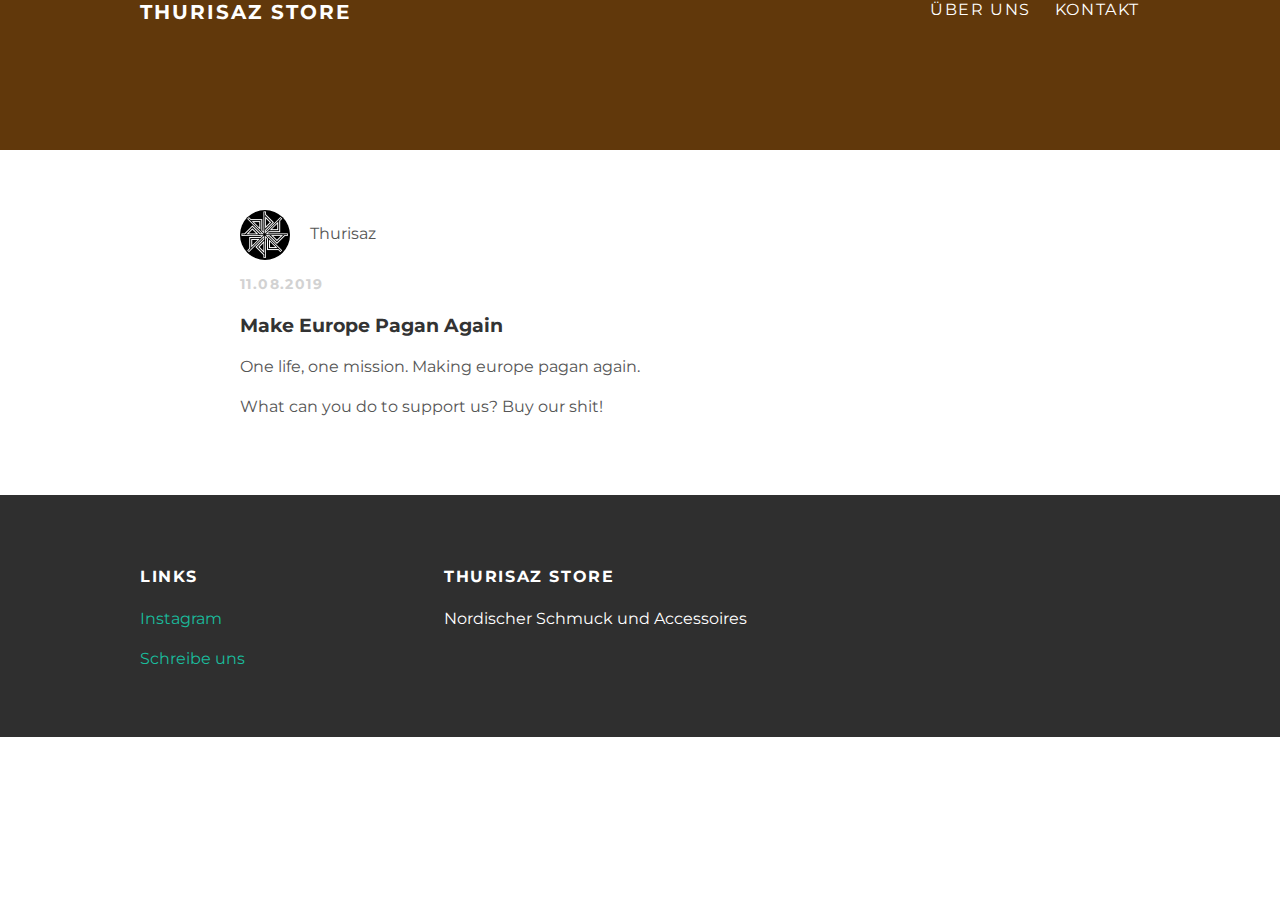
==== index.html @ 8d807d61 "Add files via upload" ====
<!doctype html>
<html>
<head>
  <title>Thurisaz Store</title>
  <link rel="stylesheet" type="text/css" href="style.css">
  </head>
  <body>
    <div id="header">
    <div class="container">
      <a id="header-title" href="index.html">Thurisaz Store</a>
      <ul id="header-nav">
        <li><a href="about.html">Über uns</a></li>
        <li><a href="contact.html">Kontakt</a></li>
        </ul>
    </div>
  </div>
    <div id="content">
    <div class="post-container">
      <div class="post">
        <div class="post-author">
          <img src="thursses.png">
          <span>Thurisaz</span>
          </div>
          <p class="post-date">11.08.2019</p>
          <h3 class="post-title">Make Europe Pagan Again</h3>
          <div class="post-content">
            <p>One life, one mission. Making europe pagan again.</p>
            <p>What can you do to support us? Buy our shit!</p>
            </div>
        </div>
    </div>
  </div>
    <div id="footer">
    <div class="container">

      <div class="column">
        <h4>Links</h4>
        <p>
          <a href="https://instagram.com/thurisaz_store">Instagram</a>
          </p>
          <p>
          <a href="mailto:order@thurisaz-store.de">Schreibe uns</a>
          </p>
        </div>

        <div class="column">
          <h4>Thurisaz Store</h4>
          <p>Nordischer Schmuck und Accessoires</p>
          </div>
    </div>
  </div>
    </body>
    </html>
---- style.css ----
@import url(http://fonts.googleapis.com/css?family=Montserrat:400,700);

body{
margin: 0;
  color: #555;

  font-family: 'Montserrat',
  sans-serif;
}
#header {
  background-color: #61380B;
  height: 150px;
  line-heigt: 150px;
}
#header a {
  color: white;
  text-decoration: none;

  text-transform: uppercase;
  letter-spacing: 0.1em;
}
#header a:hover {
  color: #222;
}
#header-title {
  display: block;
  float: left;

  font-size: 20px;
  font-weight: bold;
}
#header-nav {
  display: block;
  float: right;
  margin-top: 0;
}
#header-nav li {
  display: inline;
  padding-left: 20px;
}
.container {
  max-width: 1000px;
  margin: 0 auto;
}
#footer {
  background-color: #2f2f2f;
  padding: 50px 0;
}
.column {
  min-width: 300px;
  display: inline-block;
  vertical-align: top;
}
#footer h4 {
  color: white;
  text-transform: uppercase;
  letter-spacing: 0.1em;
}
#footer p {
  color: white;
}
a {
  color: #1abc9c;
  text-decoration: none;
}
a:hover {
  color: #f6a623;
}
.post, about {
  max-width: 800px;
  margin: 0 auto;
  padding: 60px 0;
}
.post-author img {
  width: 50px;
  height: 50px;
  vertical-align: middle;
}
.post-author span {
  margin-left: 16px;
}
.post-date {
  color: #D2D2D2;

  font-size: 14px;
  font-weight: bold;

  text-transform: uppercase;
  letter-spacing: 0.1em;
}
h1, h2, h3, h4 {
  color: #333
}
p {
  line-height: 1.5;
}
.about {
  text-align: center;
}
.post-author img,
.about-author img {
  border-radius: 50%;
}
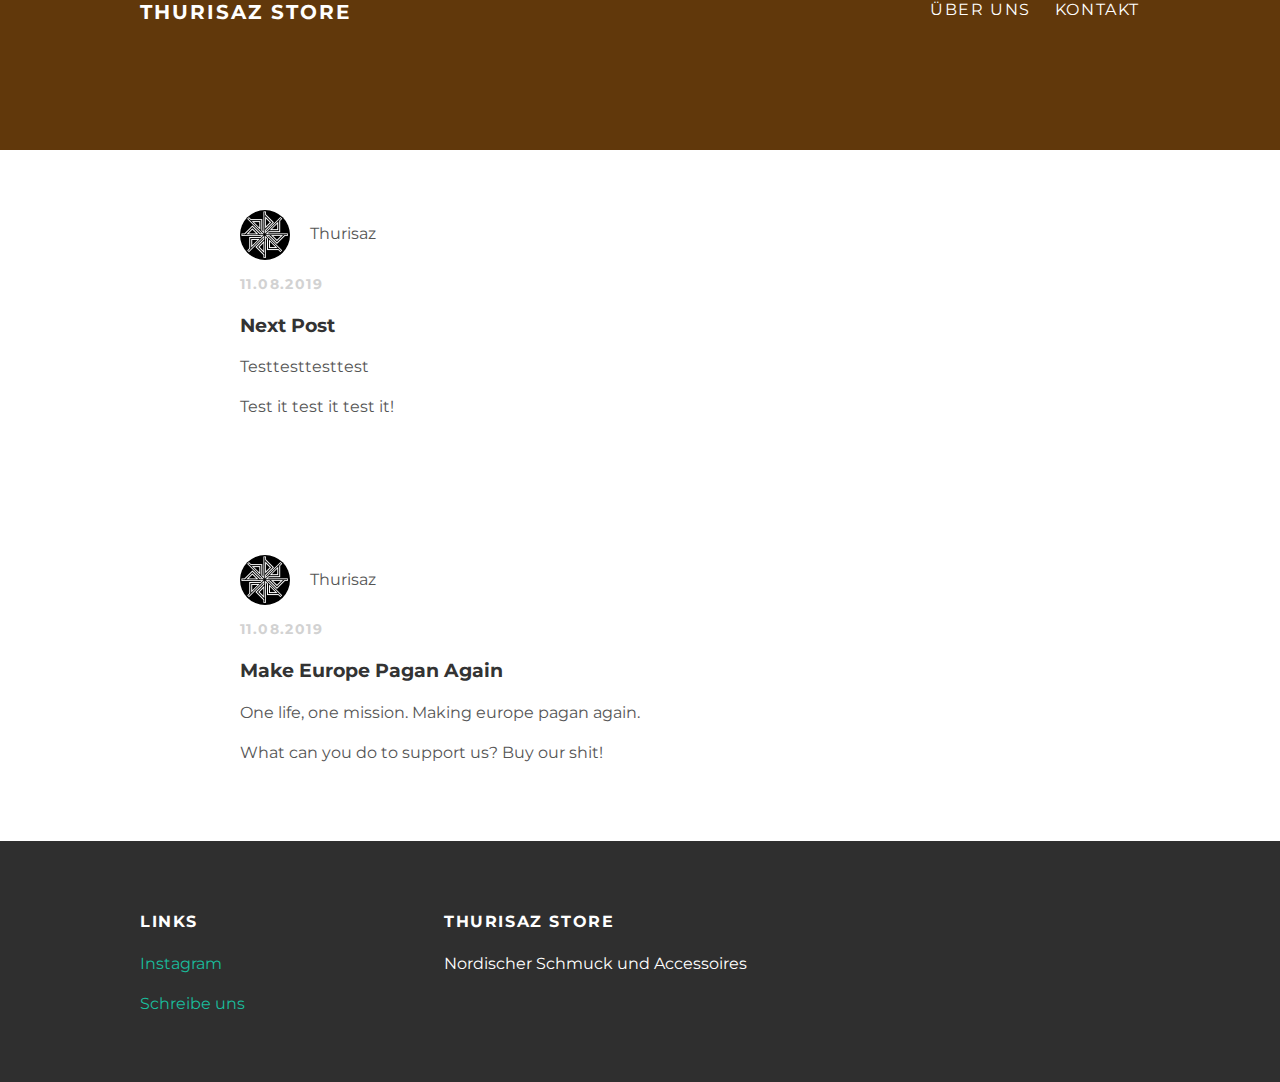
==== commit a97edb47: "Update index.html" ====
--- a/index.html
+++ b/index.html
@@ -15,6 +15,19 @@
     </div>
   </div>
     <div id="content">
+      <div class="post-container">
+      <div class="post">
+        <div class="post-author">
+          <img src="thursses.png">
+          <span>Thurisaz</span>
+          </div>
+          <p class="post-date">11.08.2019</p>
+          <h3 class="post-title">Next Post</h3>
+          <div class="post-content">
+            <p>Testtesttesttest</p>
+            <p>Test it test it test it!</p>
+            </div>
+        </div>
     <div class="post-container">
       <div class="post">
         <div class="post-author">
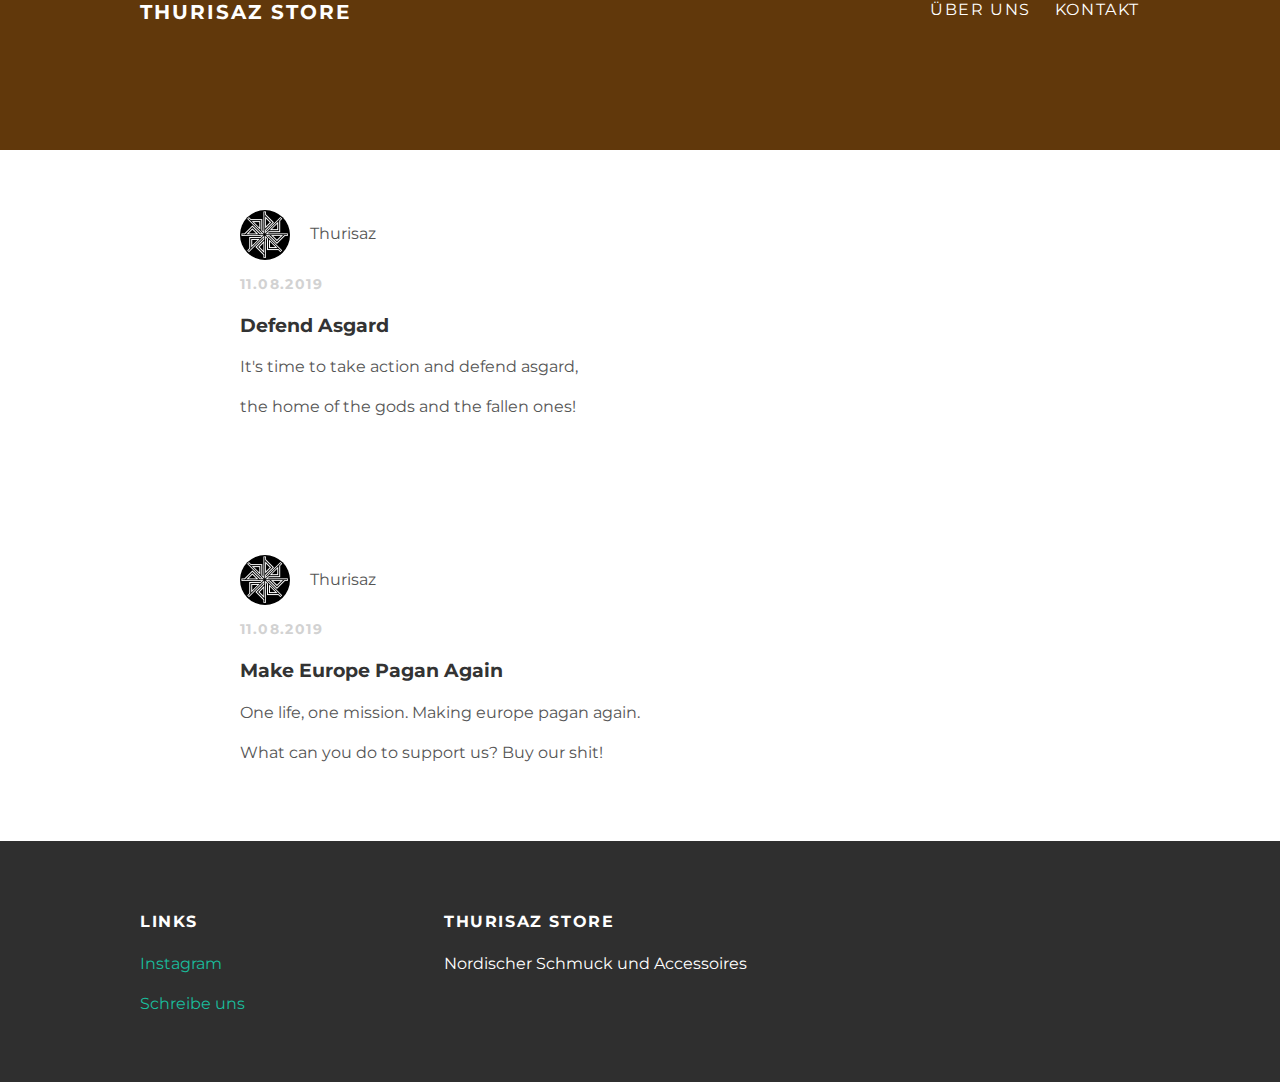
==== commit 7b4229ff: "Update index.html" ====
--- a/index.html
+++ b/index.html
@@ -22,10 +22,10 @@
           <span>Thurisaz</span>
           </div>
           <p class="post-date">11.08.2019</p>
-          <h3 class="post-title">Next Post</h3>
+          <h3 class="post-title">Defend Asgard</h3>
           <div class="post-content">
-            <p>Testtesttesttest</p>
-            <p>Test it test it test it!</p>
+            <p>It's time to take action and defend asgard,</p>
+            <p>the home of the gods and the fallen ones!</p>
             </div>
         </div>
     <div class="post-container">
